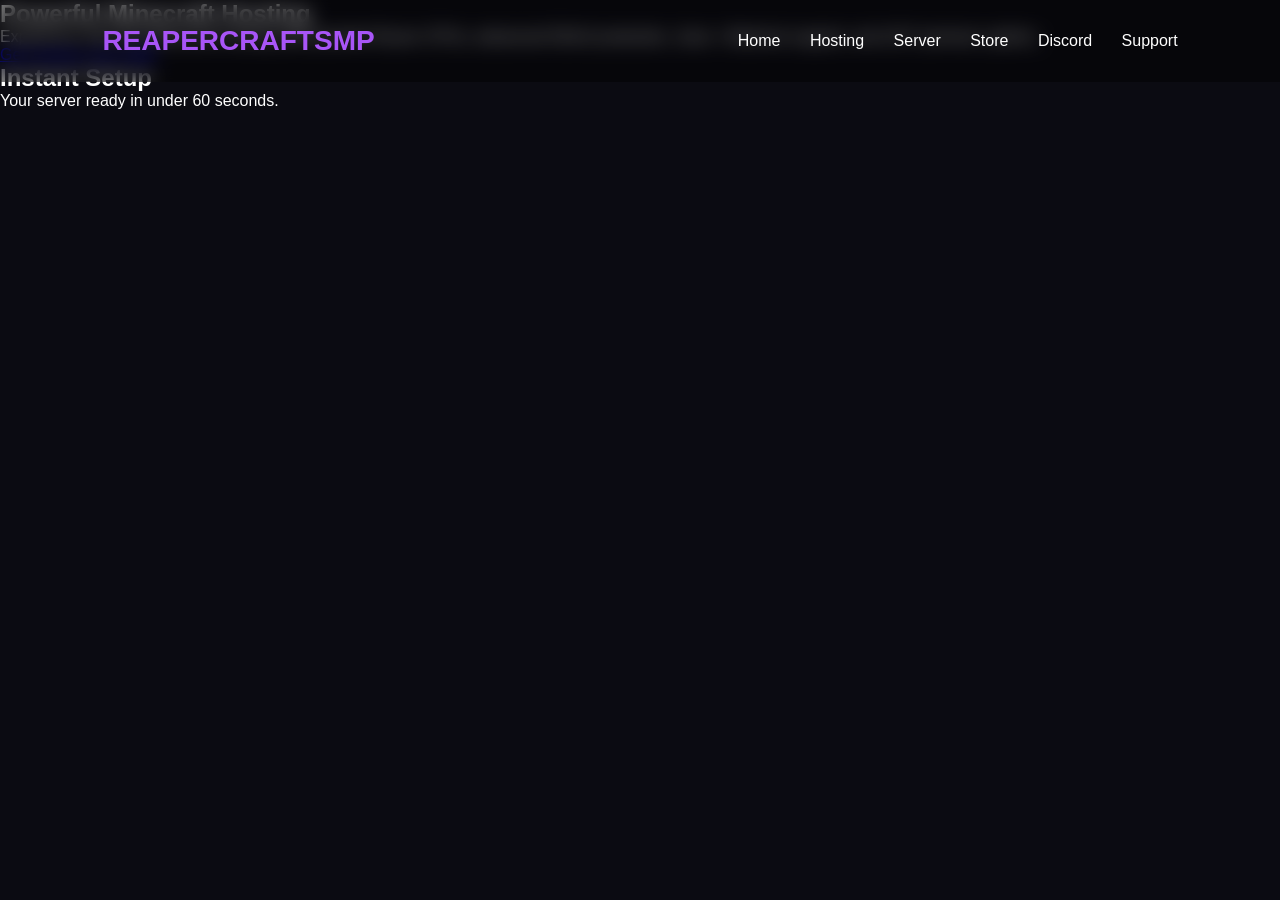
==== index.html @ 084991a5 "Add files via upload" ====
<!DOCTYPE html>
<html lang="en">
<head>
  <meta charset="UTF-8">
  <meta name="viewport" content="width=device-width, initial-scale=1.0">
  <title>ReapercraftSMP</title>
  <link rel="stylesheet" href="style.css">
</head>
<body>

  <header>
    <div class="logo">REAPERCRAFTSMP</div>

    <nav>
      <a href="#">Home</a>
      <a href="#">Hosting</a>
      <a href="#">Server</a>
      <a href="#">Store</a>
      <a href="#">Discord</a>
      <a href="#">Support</a>
    </nav>
  </header>

  <section class="hero">

    <div class="content">
      <h1>Powerful Minecraft Hosting</h1>

      <p>
        Experience ultra-fast Minecraft hosting with powerful Ryzen CPUs,
        advanced DDoS protection, Java + Bedrock support,
        and 24/7 premium uptime.
      </p>

      <div class="buttons">
        <a href="#" class="btn">Get Hosting</a>
        <a href="#" class="btn2">Join SMP</a>
      </div>
    </div>

    <div class="cards">

      <div class="card">
        <h2>Instant Setup</h2>
        <p>Your server ready in under 60 seconds.</p>
      </div>

      <div
---- style.css ----
*{
  margin:0;
  padding:0;
  box-sizing:border-box;
  font-family:Arial, sans-serif;
}

body{
  background:#0b0b12;
  color:white;
  min-height:100vh;
}

header{
  display:flex;
  justify-content:space-between;
  align-items:center;
  padding:25px 8%;
  background:rgba(0,0,0,0.4);
  backdrop-filter:blur(10px);
  position:fixed;
  width:100%;
  top:0;
}

.logo{
  font-size:28px;
  font-weight:bold;
  color:#a855f7;
}

nav a{
  color:white;
  text-decoration:none;
  margin-left:25px;
  transition:0.
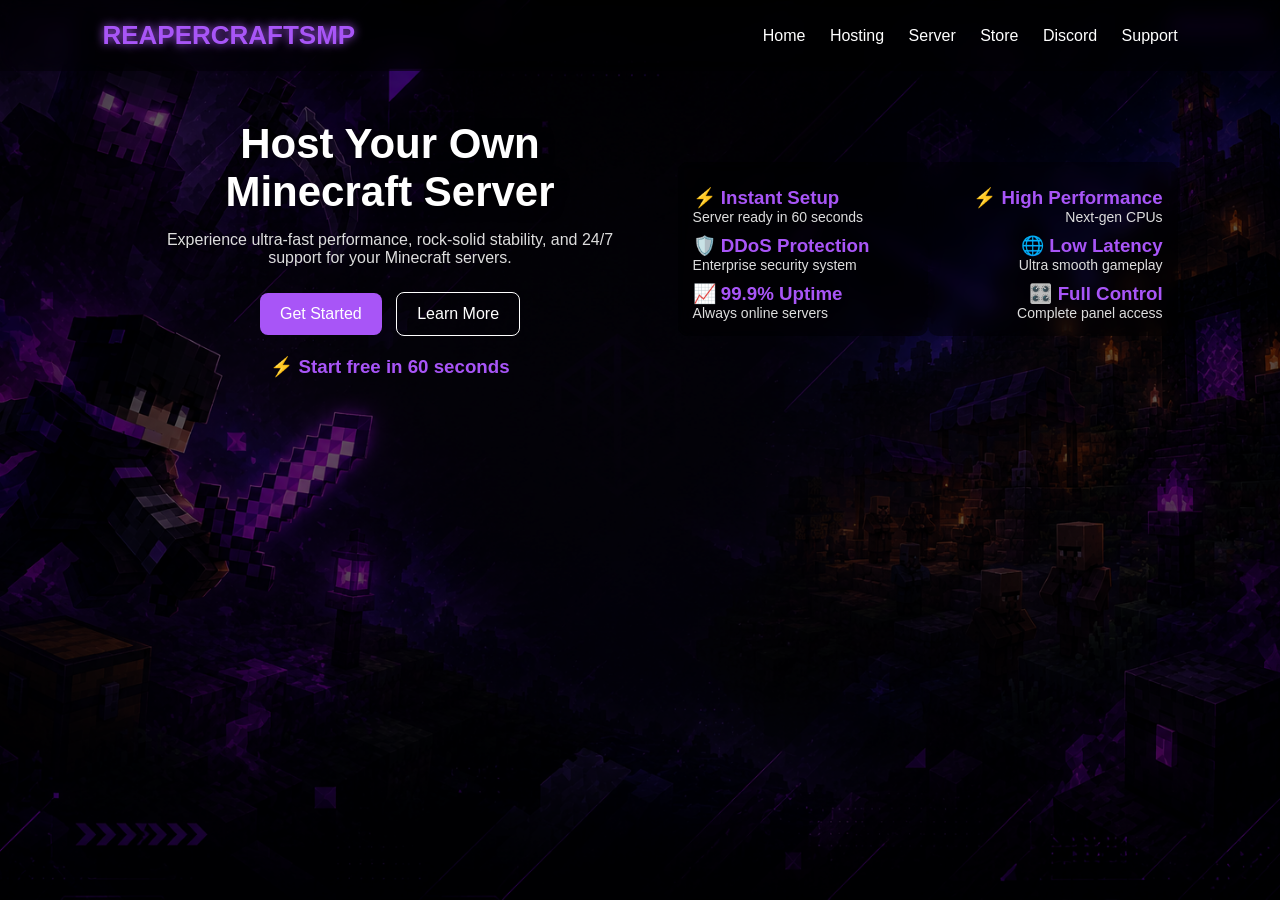
==== commit 28225277: "Add files via upload" ====
--- a/index.html
+++ b/index.html
@@ -6,8 +6,10 @@
   <title>ReapercraftSMP</title>
   <link rel="stylesheet" href="style.css">
 </head>
+
 <body>
 
+  <!-- HEADER -->
   <header>
     <div class="logo">REAPERCRAFTSMP</div>
 
@@ -21,28 +23,50 @@
     </nav>
   </header>
 
+  <!-- HERO -->
   <section class="hero">
 
-    <div class="content">
-      <h1>Powerful Minecraft Hosting</h1>
-
+    <!-- CENTER CONTENT -->
+    <div class="center">
+      <h1>Host Your Own Minecraft Server</h1>
       <p>
-        Experience ultra-fast Minecraft hosting with powerful Ryzen CPUs,
-        advanced DDoS protection, Java + Bedrock support,
-        and 24/7 premium uptime.
+        Experience ultra-fast performance, rock-solid stability,
+        and 24/7 support for your Minecraft servers.
       </p>
 
       <div class="buttons">
-        <a href="#" class="btn">Get Hosting</a>
-        <a href="#" class="btn2">Join SMP</a>
+        <a href="#" class="btn">Get Started</a>
+        <a href="#" class="btn2">Learn More</a>
       </div>
+
+      <h3 class="tag">⚡ Start free in 60 seconds</h3>
     </div>
 
-    <div class="cards">
+    <!-- LEFT -->
+    <div class="side left">
+      <h3>⚡ Instant Setup</h3>
+      <p>Server ready in 60 seconds</p>
 
-      <div class="card">
-        <h2>Instant Setup</h2>
-        <p>Your server ready in under 60 seconds.</p>
-      </div>
+      <h3>🛡️ DDoS Protection</h3>
+      <p>Enterprise security system</p>
 
-      <div+      <h3>📈 99.9% Uptime</h3>
+      <p>Always online servers</p>
+    </div>
+
+    <!-- RIGHT -->
+    <div class="side right">
+      <h3>⚡ High Performance</h3>
+      <p>Next-gen CPUs</p>
+
+      <h3>🌐 Low Latency</h3>
+      <p>Ultra smooth gameplay</p>
+
+      <h3>🎛️ Full Control</h3>
+      <p>Complete panel access</p>
+    </div>
+
+  </section>
+
+</body>
+</html>
--- a/style.css
+++ b/style.css
@@ -5,32 +5,147 @@
   font-family:Arial, sans-serif;
 }
 
+/* BACKGROUND */
 body{
-  background:#0b0b12;
+  min-height:100vh;
   color:white;
-  min-height:100vh;
+
+  background: url("minecraft-bg.jpg") no-repeat center center fixed;
+  background-size: cover;
 }
 
+/* DARK OVERLAY */
+body::before{
+  content:"";
+  position:fixed;
+  top:0;
+  left:0;
+  width:100%;
+  height:100%;
+  background:rgba(0,0,0,0.6);
+  z-index:-1;
+}
+
+/* HEADER */
 header{
   display:flex;
   justify-content:space-between;
   align-items:center;
-  padding:25px 8%;
-  background:rgba(0,0,0,0.4);
+  padding:20px 8%;
+  background:rgba(0,0,0,0.3);
   backdrop-filter:blur(10px);
   position:fixed;
   width:100%;
   top:0;
+  z-index:100;
 }
 
 .logo{
-  font-size:28px;
+  font-size:26px;
   font-weight:bold;
   color:#a855f7;
+  text-shadow:0 0 10px #a855f7;
 }
 
 nav a{
   color:white;
   text-decoration:none;
-  margin-left:25px;
-  transition:0.+  margin-left:20px;
+  transition:0.3s;
+}
+
+nav a:hover{
+  color:#a855f7;
+}
+
+/* HERO LAYOUT */
+.hero{
+  display:flex;
+  justify-content:space-between;
+  align-items:center;
+  padding:120px 8%;
+  flex-wrap:wrap;
+}
+
+/* CENTER */
+.center{
+  text-align:center;
+  max-width:450px;
+  margin:auto;
+}
+
+.center h1{
+  font-size:42px;
+  text-shadow:0 0 15px black;
+}
+
+.center p{
+  margin-top:15px;
+  color:#ddd;
+}
+
+.tag{
+  margin-top:15px;
+  color:#a855f7;
+}
+
+/* BUTTONS */
+.buttons{
+  margin-top:20px;
+}
+
+.btn, .btn2{
+  display:inline-block;
+  padding:12px 20px;
+  border-radius:8px;
+  margin:5px;
+  text-decoration:none;
+  transition:0.3s;
+}
+
+.btn{
+  background:#a855f7;
+  color:white;
+}
+
+.btn:hover{
+  box-shadow:0 0 20px #a855f7;
+  transform:scale(1.05);
+}
+
+.btn2{
+  border:1px solid white;
+  color:white;
+}
+
+.btn2:hover{
+  box-shadow:0 0 10px white;
+  transform:scale(1.05);
+}
+
+/* SIDE BOXES */
+.side{
+  width:250px;
+  background:rgba(0,0,0,0.4);
+  padding:15px;
+  border-radius:10px;
+  backdrop-filter:blur(8px);
+}
+
+.side h3{
+  color:#a855f7;
+  margin-top:10px;
+}
+
+.side p{
+  font-size:14px;
+  color:#ddd;
+}
+
+.left{
+  text-align:left;
+}
+
+.right{
+  text-align:right;
+}
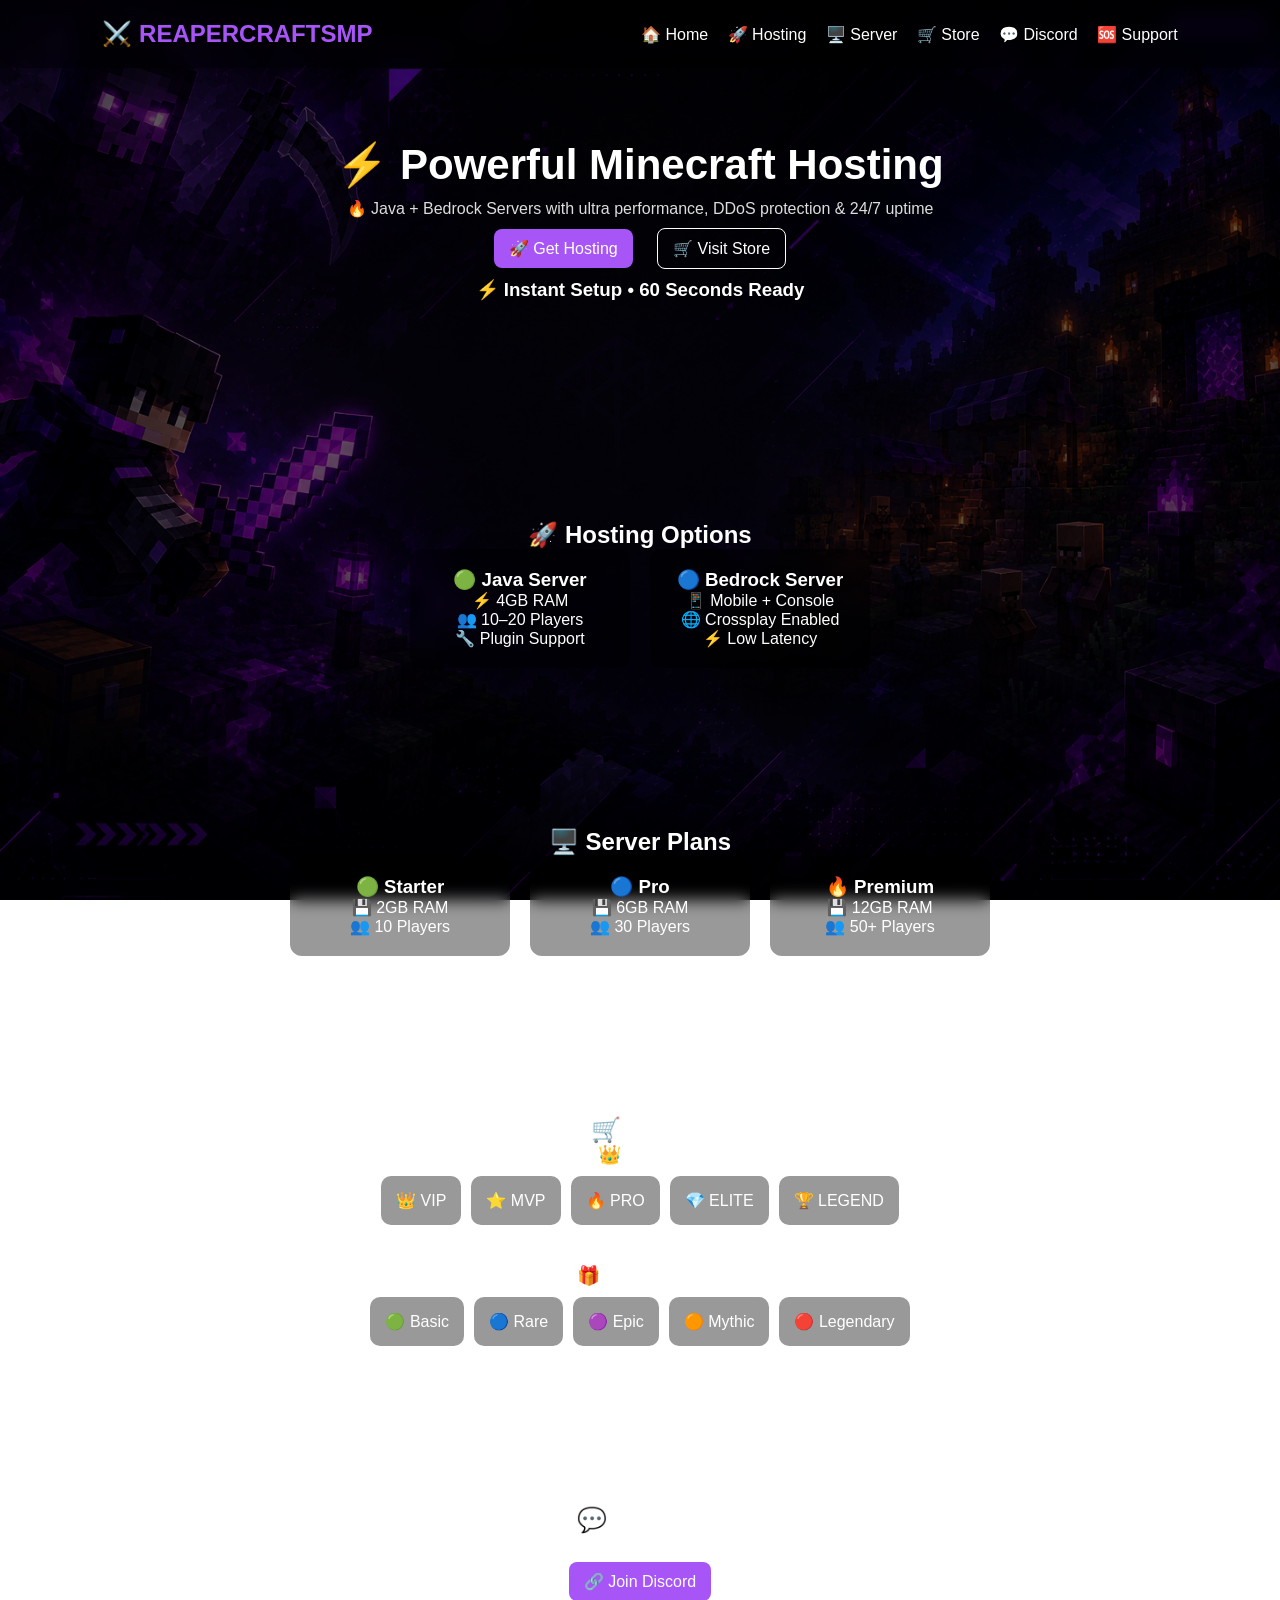
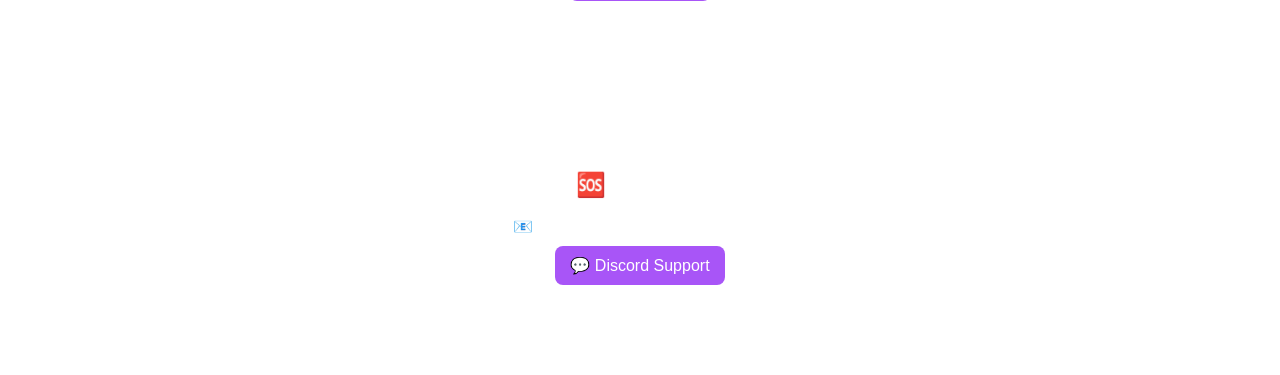
==== commit b86c6702: "Add files via upload" ====
--- a/index.html
+++ b/index.html
@@ -3,70 +3,139 @@
 <head>
   <meta charset="UTF-8">
   <meta name="viewport" content="width=device-width, initial-scale=1.0">
-  <title>ReapercraftSMP</title>
+  <title>⚔️ ReapercraftSMP</title>
   <link rel="stylesheet" href="style.css">
 </head>
 
 <body>
 
-  <!-- HEADER -->
-  <header>
-    <div class="logo">REAPERCRAFTSMP</div>
+<!-- HEADER -->
+<header>
+  <div class="logo">⚔️ REAPERCRAFTSMP</div>
 
-    <nav>
-      <a href="#">Home</a>
-      <a href="#">Hosting</a>
-      <a href="#">Server</a>
-      <a href="#">Store</a>
-      <a href="#">Discord</a>
-      <a href="#">Support</a>
-    </nav>
-  </header>
+  <nav>
+    <a href="#">🏠 Home</a>
+    <a href="#hosting">🚀 Hosting</a>
+    <a href="#server">🖥️ Server</a>
+    <a href="#store">🛒 Store</a>
+    <a href="#discord">💬 Discord</a>
+    <a href="#support">🆘 Support</a>
+  </nav>
+</header>
 
-  <!-- HERO -->
-  <section class="hero">
+<!-- HERO -->
+<section class="hero">
+  <div class="center">
+    <h1>⚡ Powerful Minecraft Hosting</h1>
+    <p>🔥 Java + Bedrock Servers with ultra performance, DDoS protection & 24/7 uptime</p>
 
-    <!-- CENTER CONTENT -->
-    <div class="center">
-      <h1>Host Your Own Minecraft Server</h1>
-      <p>
-        Experience ultra-fast performance, rock-solid stability,
-        and 24/7 support for your Minecraft servers.
-      </p>
-
-      <div class="buttons">
-        <a href="#" class="btn">Get Started</a>
-        <a href="#" class="btn2">Learn More</a>
-      </div>
-
-      <h3 class="tag">⚡ Start free in 60 seconds</h3>
+    <div class="buttons">
+      <a href="#hosting" class="btn">🚀 Get Hosting</a>
+      <a href="#store" class="btn2">🛒 Visit Store</a>
     </div>
 
-    <!-- LEFT -->
-    <div class="side left">
-      <h3>⚡ Instant Setup</h3>
-      <p>Server ready in 60 seconds</p>
+    <h3 class="tag">⚡ Instant Setup • 60 Seconds Ready</h3>
+  </div>
+</section>
 
-      <h3>🛡️ DDoS Protection</h3>
-      <p>Enterprise security system</p>
+<!-- HOSTING -->
+<section id="hosting" class="section">
+  <h2>🚀 Hosting Options</h2>
 
-      <h3>📈 99.9% Uptime</h3>
-      <p>Always online servers</p>
+  <div class="cards">
+
+    <div class="card">
+      <h3>🟢 Java Server</h3>
+      <p>⚡ 4GB RAM</p>
+      <p>👥 10–20 Players</p>
+      <p>🔧 Plugin Support</p>
     </div>
 
-    <!-- RIGHT -->
-    <div class="side right">
-      <h3>⚡ High Performance</h3>
-      <p>Next-gen CPUs</p>
-
-      <h3>🌐 Low Latency</h3>
-      <p>Ultra smooth gameplay</p>
-
-      <h3>🎛️ Full Control</h3>
-      <p>Complete panel access</p>
+    <div class="card">
+      <h3>🔵 Bedrock Server</h3>
+      <p>📱 Mobile + Console</p>
+      <p>🌐 Crossplay Enabled</p>
+      <p>⚡ Low Latency</p>
     </div>
 
-  </section>
+  </div>
+</section>
+
+<!-- SERVER -->
+<section id="server" class="section">
+  <h2>🖥️ Server Plans</h2>
+
+  <div class="cards">
+
+    <div class="card">
+      <h3>🟢 Starter</h3>
+      <p>💾 2GB RAM</p>
+      <p>👥 10 Players</p>
+    </div>
+
+    <div class="card">
+      <h3>🔵 Pro</h3>
+      <p>💾 6GB RAM</p>
+      <p>👥 30 Players</p>
+    </div>
+
+    <div class="card">
+      <h3>🔥 Premium</h3>
+      <p>💾 12GB RAM</p>
+      <p>👥 50+ Players</p>
+    </div>
+
+  </div>
+</section>
+
+<!-- STORE -->
+<section id="store" class="store">
+  <h2>🛒 Store</h2>
+
+  <h3>👑 Ranks</h3>
+
+  <div class="plans">
+
+    <div class="plan">👑 VIP</div>
+    <div class="plan">⭐ MVP</div>
+    <div class="plan">🔥 PRO</div>
+    <div class="plan">💎 ELITE</div>
+    <div class="plan">🏆 LEGEND</div>
+
+  </div>
+
+  <h3 style="margin-top:40px;">🎁 Crate Keys</h3>
+
+  <div class="plans">
+
+    <div class="plan">🟢 Basic</div>
+    <div class="plan">🔵 Rare</div>
+    <div class="plan">🟣 Epic</div>
+    <div class="plan">🟠 Mythic</div>
+    <div class="plan">🔴 Legendary</div>
+
+  </div>
+</section>
+
+<!-- DISCORD -->
+<section id="discord" class="section">
+  <h2>💬 Discord</h2>
+  <p>Join our community for updates & support</p>
+
+  <a href="https://discord.gg/YOUR-LINK" class="btn" target="_blank">
+    🔗 Join Discord
+  </a>
+</section>
+
+<!-- SUPPORT -->
+<section id="support" class="section">
+  <h2>🆘 Support</h2>
+  <p>Need help? Contact us anytime</p>
+
+  <p>📧 Email: support@reapercraft.com</p>
+
+  <a href="https://discord.gg/YOUR-LINK" class="btn">💬 Discord Support</a>
+</section>
 
 </body>
 </html>
--- a/style.css
+++ b/style.css
@@ -5,21 +5,16 @@
   font-family:Arial, sans-serif;
 }
 
-/* BACKGROUND */
 body{
   min-height:100vh;
   color:white;
-
-  background: url("minecraft-bg.jpg") no-repeat center center fixed;
-  background-size: cover;
+  background:url("minecraft-bg.jpg") no-repeat center center fixed;
+  background-size:cover;
 }
 
-/* DARK OVERLAY */
 body::before{
   content:"";
   position:fixed;
-  top:0;
-  left:0;
   width:100%;
   height:100%;
   background:rgba(0,0,0,0.6);
@@ -32,25 +27,23 @@
   justify-content:space-between;
   align-items:center;
   padding:20px 8%;
-  background:rgba(0,0,0,0.3);
-  backdrop-filter:blur(10px);
   position:fixed;
   width:100%;
   top:0;
-  z-index:100;
+  background:rgba(0,0,0,0.3);
+  backdrop-filter:blur(10px);
 }
 
 .logo{
-  font-size:26px;
+  font-size:24px;
+  color:#a855f7;
   font-weight:bold;
-  color:#a855f7;
-  text-shadow:0 0 10px #a855f7;
 }
 
 nav a{
   color:white;
   text-decoration:none;
-  margin-left:20px;
+  margin-left:15px;
   transition:0.3s;
 }
 
@@ -58,47 +51,27 @@
   color:#a855f7;
 }
 
-/* HERO LAYOUT */
+/* HERO */
 .hero{
-  display:flex;
-  justify-content:space-between;
-  align-items:center;
-  padding:120px 8%;
-  flex-wrap:wrap;
-}
-
-/* CENTER */
-.center{
+  padding:140px 8%;
   text-align:center;
-  max-width:450px;
-  margin:auto;
 }
 
 .center h1{
   font-size:42px;
-  text-shadow:0 0 15px black;
 }
 
 .center p{
-  margin-top:15px;
+  margin-top:10px;
   color:#ddd;
 }
 
-.tag{
-  margin-top:15px;
-  color:#a855f7;
-}
-
 /* BUTTONS */
-.buttons{
-  margin-top:20px;
-}
-
 .btn, .btn2{
   display:inline-block;
-  padding:12px 20px;
+  padding:10px 15px;
+  margin:10px;
   border-radius:8px;
-  margin:5px;
   text-decoration:none;
   transition:0.3s;
 }
@@ -109,8 +82,7 @@
 }
 
 .btn:hover{
-  box-shadow:0 0 20px #a855f7;
-  transform:scale(1.05);
+  box-shadow:0 0 15px #a855f7;
 }
 
 .btn2{
@@ -118,34 +90,55 @@
   color:white;
 }
 
-.btn2:hover{
-  box-shadow:0 0 10px white;
-  transform:scale(1.05);
+/* SECTIONS */
+.section{
+  padding:80px 8%;
+  text-align:center;
 }
 
-/* SIDE BOXES */
-.side{
-  width:250px;
+.cards{
+  display:flex;
+  justify-content:center;
+  gap:20px;
+  flex-wrap:wrap;
+}
+
+.card{
+  background:rgba(0,0,0,0.4);
+  padding:20px;
+  border-radius:12px;
+  width:220px;
+  backdrop-filter:blur(8px);
+  transition:0.3s;
+}
+
+.card:hover{
+  transform:scale(1.05);
+  box-shadow:0 0 15px #a855f7;
+}
+
+/* STORE */
+.store{
+  padding:80px 8%;
+  text-align:center;
+}
+
+.plans{
+  display:flex;
+  justify-content:center;
+  gap:10px;
+  flex-wrap:wrap;
+  margin-top:10px;
+}
+
+.plan{
   background:rgba(0,0,0,0.4);
   padding:15px;
   border-radius:10px;
-  backdrop-filter:blur(8px);
+  transition:0.3s;
 }
 
-.side h3{
-  color:#a855f7;
-  margin-top:10px;
-}
-
-.side p{
-  font-size:14px;
-  color:#ddd;
-}
-
-.left{
-  text-align:left;
-}
-
-.right{
-  text-align:right;
+.plan:hover{
+  transform:scale(1.1);
+  box-shadow:0 0 15px #a855f7;
 }
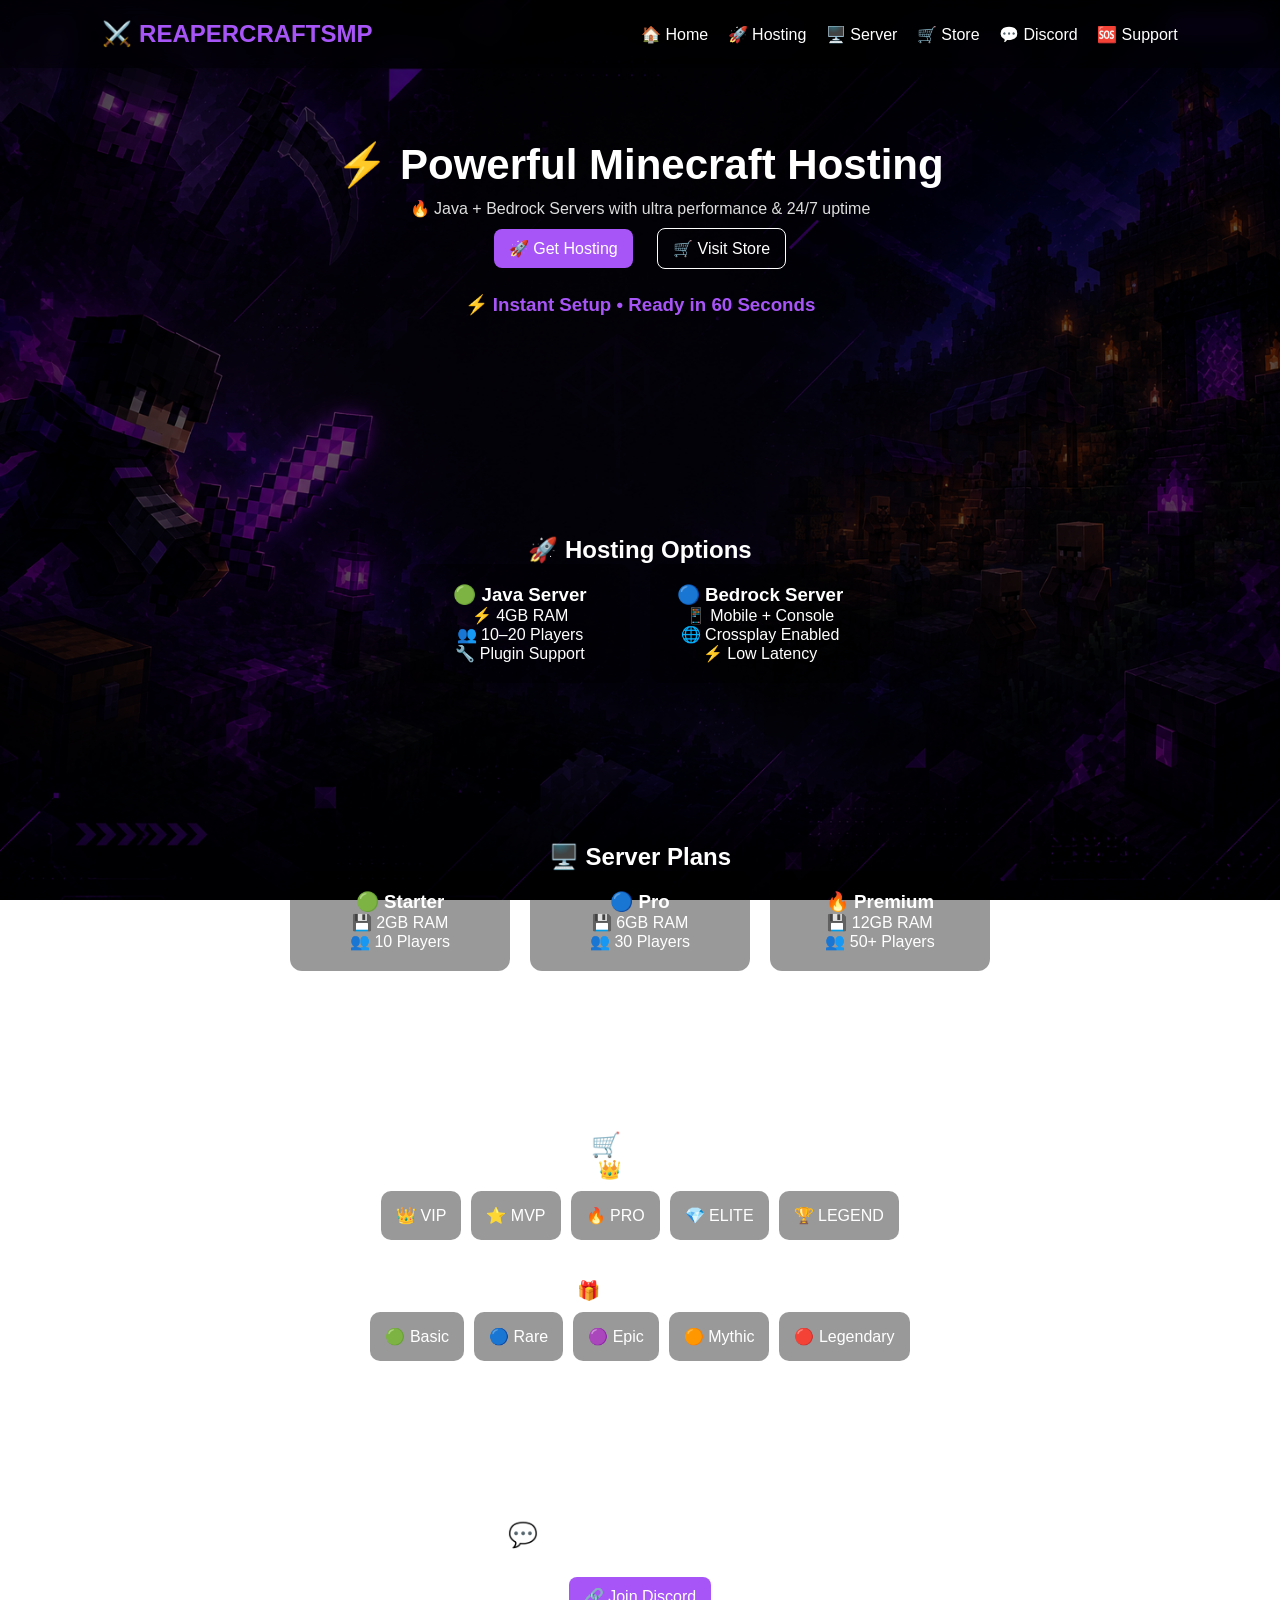
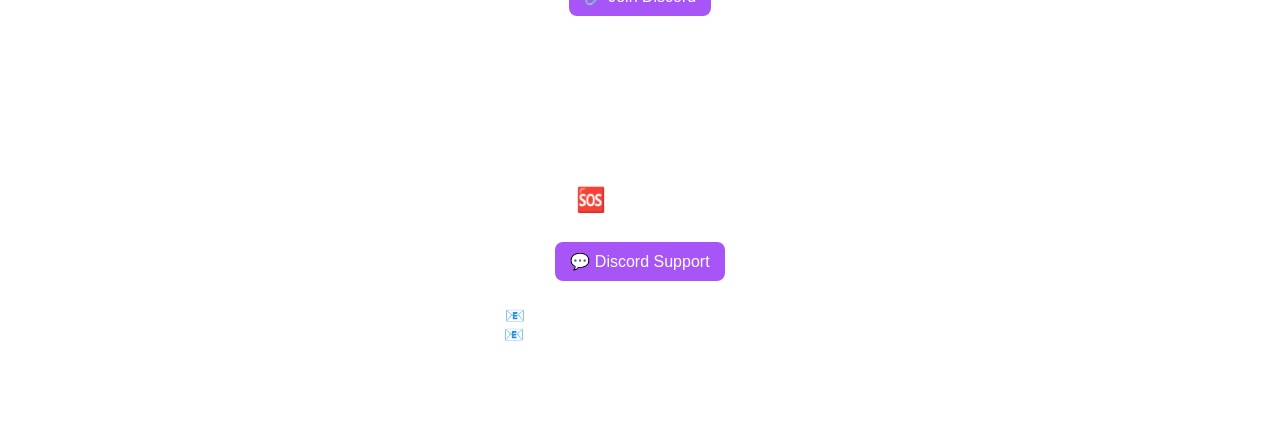
==== commit 35b38377: "Add files via upload" ====
--- a/index.html
+++ b/index.html
@@ -27,14 +27,14 @@
 <section class="hero">
   <div class="center">
     <h1>⚡ Powerful Minecraft Hosting</h1>
-    <p>🔥 Java + Bedrock Servers with ultra performance, DDoS protection & 24/7 uptime</p>
+    <p>🔥 Java + Bedrock Servers with ultra performance & 24/7 uptime</p>
 
     <div class="buttons">
       <a href="#hosting" class="btn">🚀 Get Hosting</a>
       <a href="#store" class="btn2">🛒 Visit Store</a>
     </div>
 
-    <h3 class="tag">⚡ Instant Setup • 60 Seconds Ready</h3>
+    <h3 class="tag">⚡ Instant Setup • Ready in 60 Seconds</h3>
   </div>
 </section>
 
@@ -61,7 +61,7 @@
   </div>
 </section>
 
-<!-- SERVER -->
+<!-- SERVER PLANS -->
 <section id="server" class="section">
   <h2>🖥️ Server Plans</h2>
 
@@ -95,34 +95,30 @@
   <h3>👑 Ranks</h3>
 
   <div class="plans">
-
     <div class="plan">👑 VIP</div>
     <div class="plan">⭐ MVP</div>
     <div class="plan">🔥 PRO</div>
     <div class="plan">💎 ELITE</div>
     <div class="plan">🏆 LEGEND</div>
-
   </div>
 
   <h3 style="margin-top:40px;">🎁 Crate Keys</h3>
 
   <div class="plans">
-
     <div class="plan">🟢 Basic</div>
     <div class="plan">🔵 Rare</div>
     <div class="plan">🟣 Epic</div>
     <div class="plan">🟠 Mythic</div>
     <div class="plan">🔴 Legendary</div>
-
   </div>
 </section>
 
 <!-- DISCORD -->
 <section id="discord" class="section">
-  <h2>💬 Discord</h2>
-  <p>Join our community for updates & support</p>
+  <h2>💬 Discord Community</h2>
+  <p>Join our official server for updates & support</p>
 
-  <a href="https://discord.gg/YOUR-LINK" class="btn" target="_blank">
+  <a href="https://discord.gg/eFbpdq5hZH" class="btn" target="_blank">
     🔗 Join Discord
   </a>
 </section>
@@ -132,9 +128,12 @@
   <h2>🆘 Support</h2>
   <p>Need help? Contact us anytime</p>
 
-  <p>📧 Email: support@reapercraft.com</p>
+  <a href="https://discord.gg/eFbpdq5hZH" class="btn" target="_blank">
+    💬 Discord Support
+  </a>
 
-  <a href="https://discord.gg/YOUR-LINK" class="btn">💬 Discord Support</a>
+  <p style="margin-top:15px;">📧 Email: reapercraftsmp@gmail.com</p>
+  <p>📧 Email: aadixgamer499@gmail.com</p>
 </section>
 
 </body>
--- a/style.css
+++ b/style.css
@@ -62,8 +62,13 @@
 }
 
 .center p{
+  color:#ddd;
   margin-top:10px;
-  color:#ddd;
+}
+
+.tag{
+  margin-top:15px;
+  color:#a855f7;
 }
 
 /* BUTTONS */
@@ -108,7 +113,6 @@
   padding:20px;
   border-radius:12px;
   width:220px;
-  backdrop-filter:blur(8px);
   transition:0.3s;
 }
 
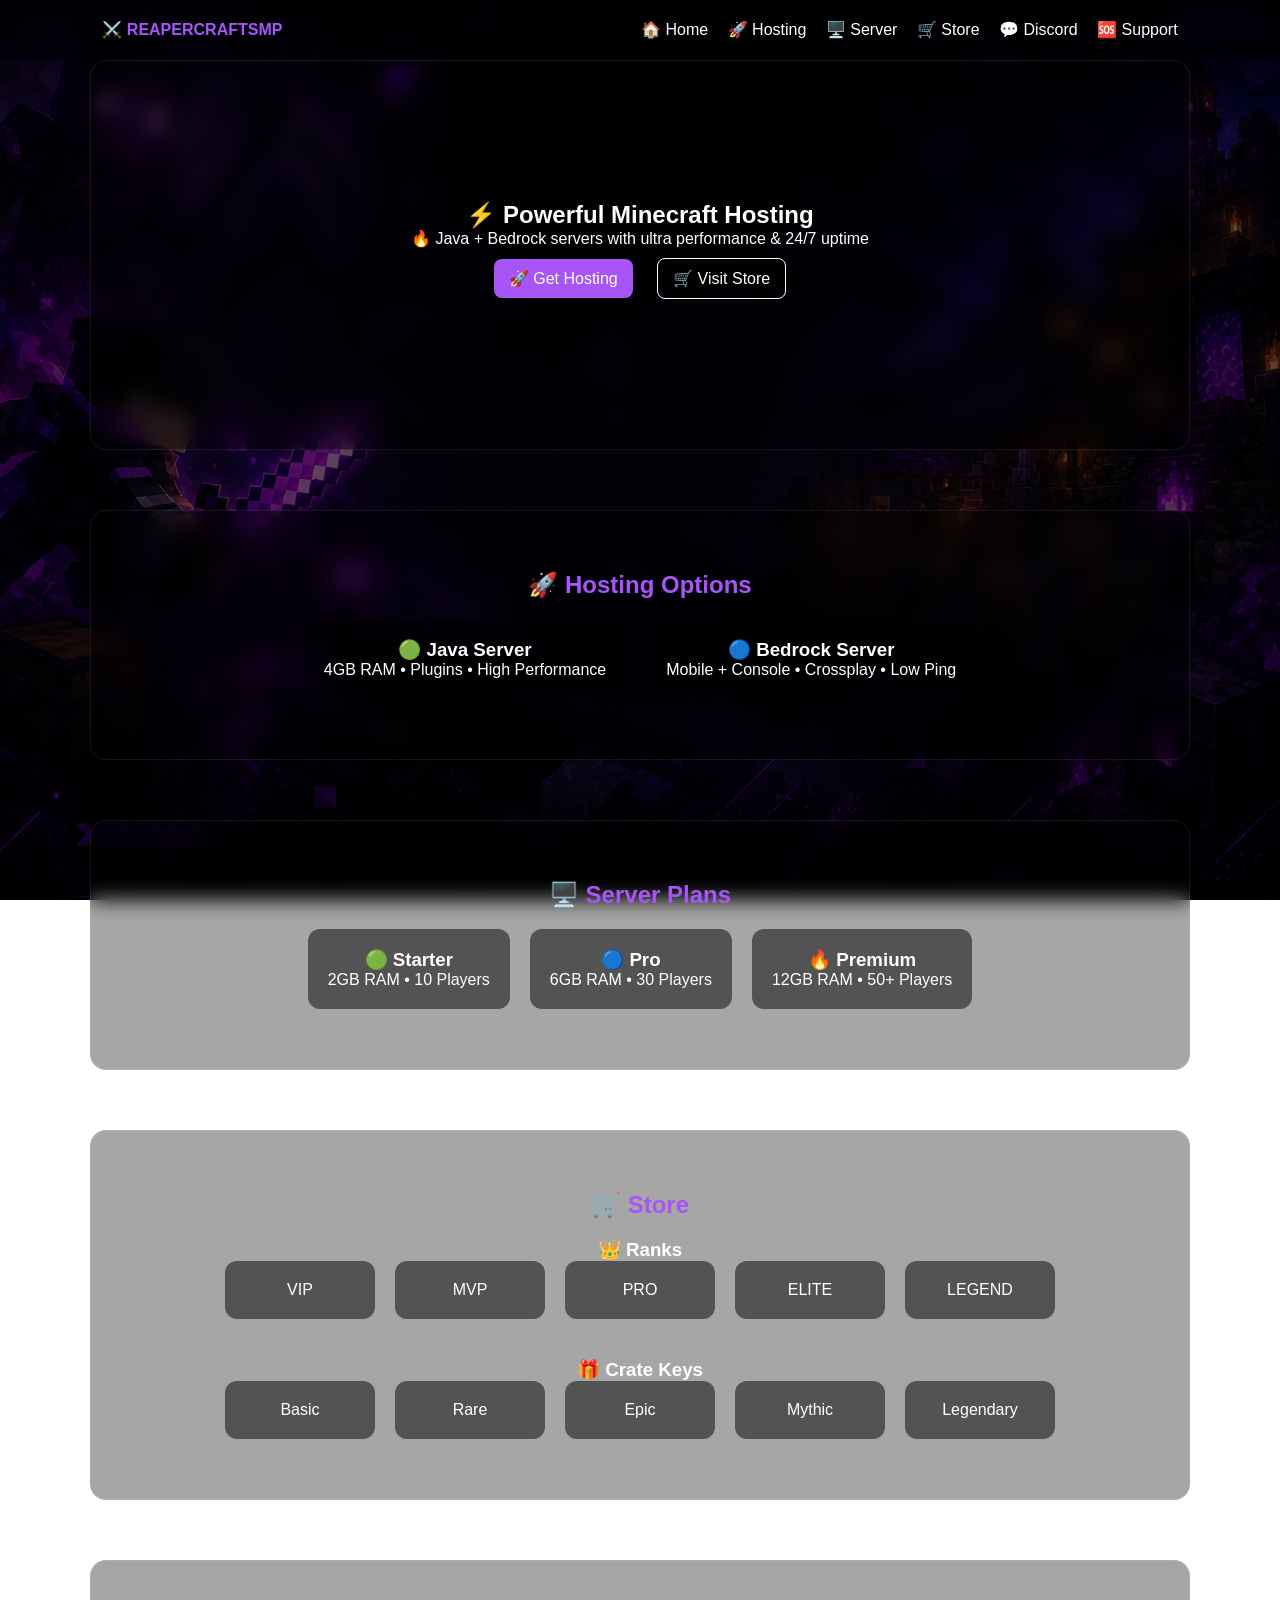
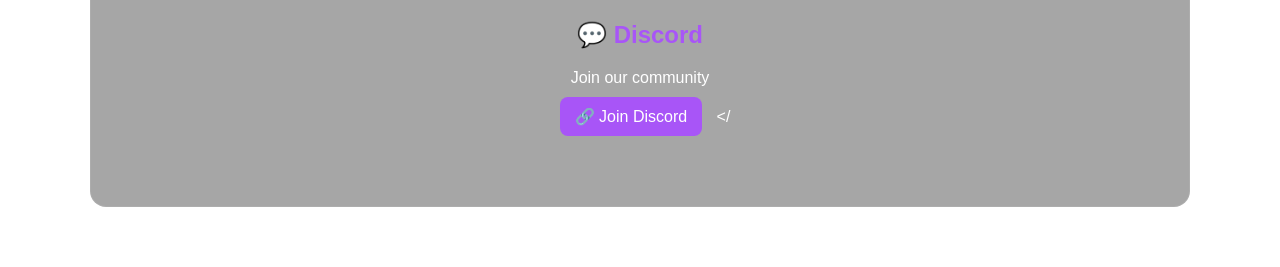
==== commit 5c3d1cf2: "Add files via upload" ====
--- a/index.html
+++ b/index.html
@@ -14,7 +14,7 @@
   <div class="logo">⚔️ REAPERCRAFTSMP</div>
 
   <nav>
-    <a href="#">🏠 Home</a>
+    <a href="#home">🏠 Home</a>
     <a href="#hosting">🚀 Hosting</a>
     <a href="#server">🖥️ Server</a>
     <a href="#store">🛒 Store</a>
@@ -23,118 +23,85 @@
   </nav>
 </header>
 
-<!-- HERO -->
-<section class="hero">
-  <div class="center">
-    <h1>⚡ Powerful Minecraft Hosting</h1>
-    <p>🔥 Java + Bedrock Servers with ultra performance & 24/7 uptime</p>
+<!-- HOME -->
+<section id="home" class="hero">
+  <h1>⚡ Powerful Minecraft Hosting</h1>
+  <p>🔥 Java + Bedrock servers with ultra performance & 24/7 uptime</p>
 
-    <div class="buttons">
-      <a href="#hosting" class="btn">🚀 Get Hosting</a>
-      <a href="#store" class="btn2">🛒 Visit Store</a>
-    </div>
-
-    <h3 class="tag">⚡ Instant Setup • Ready in 60 Seconds</h3>
+  <div class="buttons">
+    <a href="#hosting" class="btn">🚀 Get Hosting</a>
+    <a href="#store" class="btn2">🛒 Visit Store</a>
   </div>
 </section>
 
 <!-- HOSTING -->
-<section id="hosting" class="section">
+<section id="hosting">
   <h2>🚀 Hosting Options</h2>
 
   <div class="cards">
-
     <div class="card">
       <h3>🟢 Java Server</h3>
-      <p>⚡ 4GB RAM</p>
-      <p>👥 10–20 Players</p>
-      <p>🔧 Plugin Support</p>
+      <p>4GB RAM • Plugins • High Performance</p>
     </div>
 
     <div class="card">
       <h3>🔵 Bedrock Server</h3>
-      <p>📱 Mobile + Console</p>
-      <p>🌐 Crossplay Enabled</p>
-      <p>⚡ Low Latency</p>
+      <p>Mobile + Console • Crossplay • Low Ping</p>
     </div>
-
   </div>
 </section>
 
-<!-- SERVER PLANS -->
-<section id="server" class="section">
+<!-- SERVER -->
+<section id="server">
   <h2>🖥️ Server Plans</h2>
 
   <div class="cards">
-
     <div class="card">
       <h3>🟢 Starter</h3>
-      <p>💾 2GB RAM</p>
-      <p>👥 10 Players</p>
+      <p>2GB RAM • 10 Players</p>
     </div>
 
     <div class="card">
       <h3>🔵 Pro</h3>
-      <p>💾 6GB RAM</p>
-      <p>👥 30 Players</p>
+      <p>6GB RAM • 30 Players</p>
     </div>
 
     <div class="card">
       <h3>🔥 Premium</h3>
-      <p>💾 12GB RAM</p>
-      <p>👥 50+ Players</p>
+      <p>12GB RAM • 50+ Players</p>
     </div>
-
   </div>
 </section>
 
 <!-- STORE -->
-<section id="store" class="store">
+<section id="store">
   <h2>🛒 Store</h2>
 
   <h3>👑 Ranks</h3>
-
-  <div class="plans">
-    <div class="plan">👑 VIP</div>
-    <div class="plan">⭐ MVP</div>
-    <div class="plan">🔥 PRO</div>
-    <div class="plan">💎 ELITE</div>
-    <div class="plan">🏆 LEGEND</div>
+  <div class="cards">
+    <div class="card">VIP</div>
+    <div class="card">MVP</div>
+    <div class="card">PRO</div>
+    <div class="card">ELITE</div>
+    <div class="card">LEGEND</div>
   </div>
 
   <h3 style="margin-top:40px;">🎁 Crate Keys</h3>
-
-  <div class="plans">
-    <div class="plan">🟢 Basic</div>
-    <div class="plan">🔵 Rare</div>
-    <div class="plan">🟣 Epic</div>
-    <div class="plan">🟠 Mythic</div>
-    <div class="plan">🔴 Legendary</div>
+  <div class="cards">
+    <div class="card">Basic</div>
+    <div class="card">Rare</div>
+    <div class="card">Epic</div>
+    <div class="card">Mythic</div>
+    <div class="card">Legendary</div>
   </div>
 </section>
 
 <!-- DISCORD -->
-<section id="discord" class="section">
-  <h2>💬 Discord Community</h2>
-  <p>Join our official server for updates & support</p>
+<section id="discord">
+  <h2>💬 Discord</h2>
+  <p>Join our community</p>
 
-  <a href="https://discord.gg/eFbpdq5hZH" class="btn" target="_blank">
+  <a class="btn" href="https://discord.gg/eFbpdq5hZH" target="_blank">
     🔗 Join Discord
   </a>
-</section>
-
-<!-- SUPPORT -->
-<section id="support" class="section">
-  <h2>🆘 Support</h2>
-  <p>Need help? Contact us anytime</p>
-
-  <a href="https://discord.gg/eFbpdq5hZH" class="btn" target="_blank">
-    💬 Discord Support
-  </a>
-
-  <p style="margin-top:15px;">📧 Email: reapercraftsmp@gmail.com</p>
-  <p>📧 Email: aadixgamer499@gmail.com</p>
-</section>
-
-</body>
-</html>+</
--- a/style.css
+++ b/style.css
@@ -2,19 +2,21 @@
   margin:0;
   padding:0;
   box-sizing:border-box;
-  font-family:Arial, sans-serif;
+  font-family:Arial;
 }
 
 body{
-  min-height:100vh;
-  color:white;
   background:url("minecraft-bg.jpg") no-repeat center center fixed;
   background-size:cover;
+  color:white;
 }
 
+/* DARK OVERLAY */
 body::before{
   content:"";
   position:fixed;
+  top:0;
+  left:0;
   width:100%;
   height:100%;
   background:rgba(0,0,0,0.6);
@@ -25,26 +27,23 @@
 header{
   display:flex;
   justify-content:space-between;
-  align-items:center;
   padding:20px 8%;
   position:fixed;
   width:100%;
   top:0;
-  background:rgba(0,0,0,0.3);
+  background:rgba(0,0,0,0.4);
   backdrop-filter:blur(10px);
 }
 
 .logo{
-  font-size:24px;
   color:#a855f7;
   font-weight:bold;
 }
 
 nav a{
   color:white;
+  margin-left:15px;
   text-decoration:none;
-  margin-left:15px;
-  transition:0.3s;
 }
 
 nav a:hover{
@@ -57,18 +56,42 @@
   text-align:center;
 }
 
-.center h1{
-  font-size:42px;
+/* SECTIONS (MAIN FIX 🔥) */
+section{
+  margin:60px auto;
+  padding:60px 8%;
+  max-width:1100px;
+  background:rgba(0,0,0,0.35);
+  border-radius:16px;
+  border:1px solid rgba(255,255,255,0.08);
+  backdrop-filter:blur(10px);
+  text-align:center;
 }
 
-.center p{
-  color:#ddd;
-  margin-top:10px;
+h2{
+  color:#a855f7;
+  margin-bottom:20px;
 }
 
-.tag{
-  margin-top:15px;
-  color:#a855f7;
+/* CARDS */
+.cards{
+  display:flex;
+  justify-content:center;
+  flex-wrap:wrap;
+  gap:20px;
+}
+
+.card{
+  background:rgba(0,0,0,0.5);
+  padding:20px;
+  border-radius:12px;
+  min-width:150px;
+  transition:0.3s;
+}
+
+.card:hover{
+  transform:scale(1.05);
+  box-shadow:0 0 15px #a855f7;
 }
 
 /* BUTTONS */
@@ -78,7 +101,6 @@
   margin:10px;
   border-radius:8px;
   text-decoration:none;
-  transition:0.3s;
 }
 
 .btn{
@@ -93,56 +115,4 @@
 .btn2{
   border:1px solid white;
   color:white;
-}
-
-/* SECTIONS */
-.section{
-  padding:80px 8%;
-  text-align:center;
-}
-
-.cards{
-  display:flex;
-  justify-content:center;
-  gap:20px;
-  flex-wrap:wrap;
-}
-
-.card{
-  background:rgba(0,0,0,0.4);
-  padding:20px;
-  border-radius:12px;
-  width:220px;
-  transition:0.3s;
-}
-
-.card:hover{
-  transform:scale(1.05);
-  box-shadow:0 0 15px #a855f7;
-}
-
-/* STORE */
-.store{
-  padding:80px 8%;
-  text-align:center;
-}
-
-.plans{
-  display:flex;
-  justify-content:center;
-  gap:10px;
-  flex-wrap:wrap;
-  margin-top:10px;
-}
-
-.plan{
-  background:rgba(0,0,0,0.4);
-  padding:15px;
-  border-radius:10px;
-  transition:0.3s;
-}
-
-.plan:hover{
-  transform:scale(1.1);
-  box-shadow:0 0 15px #a855f7;
 }
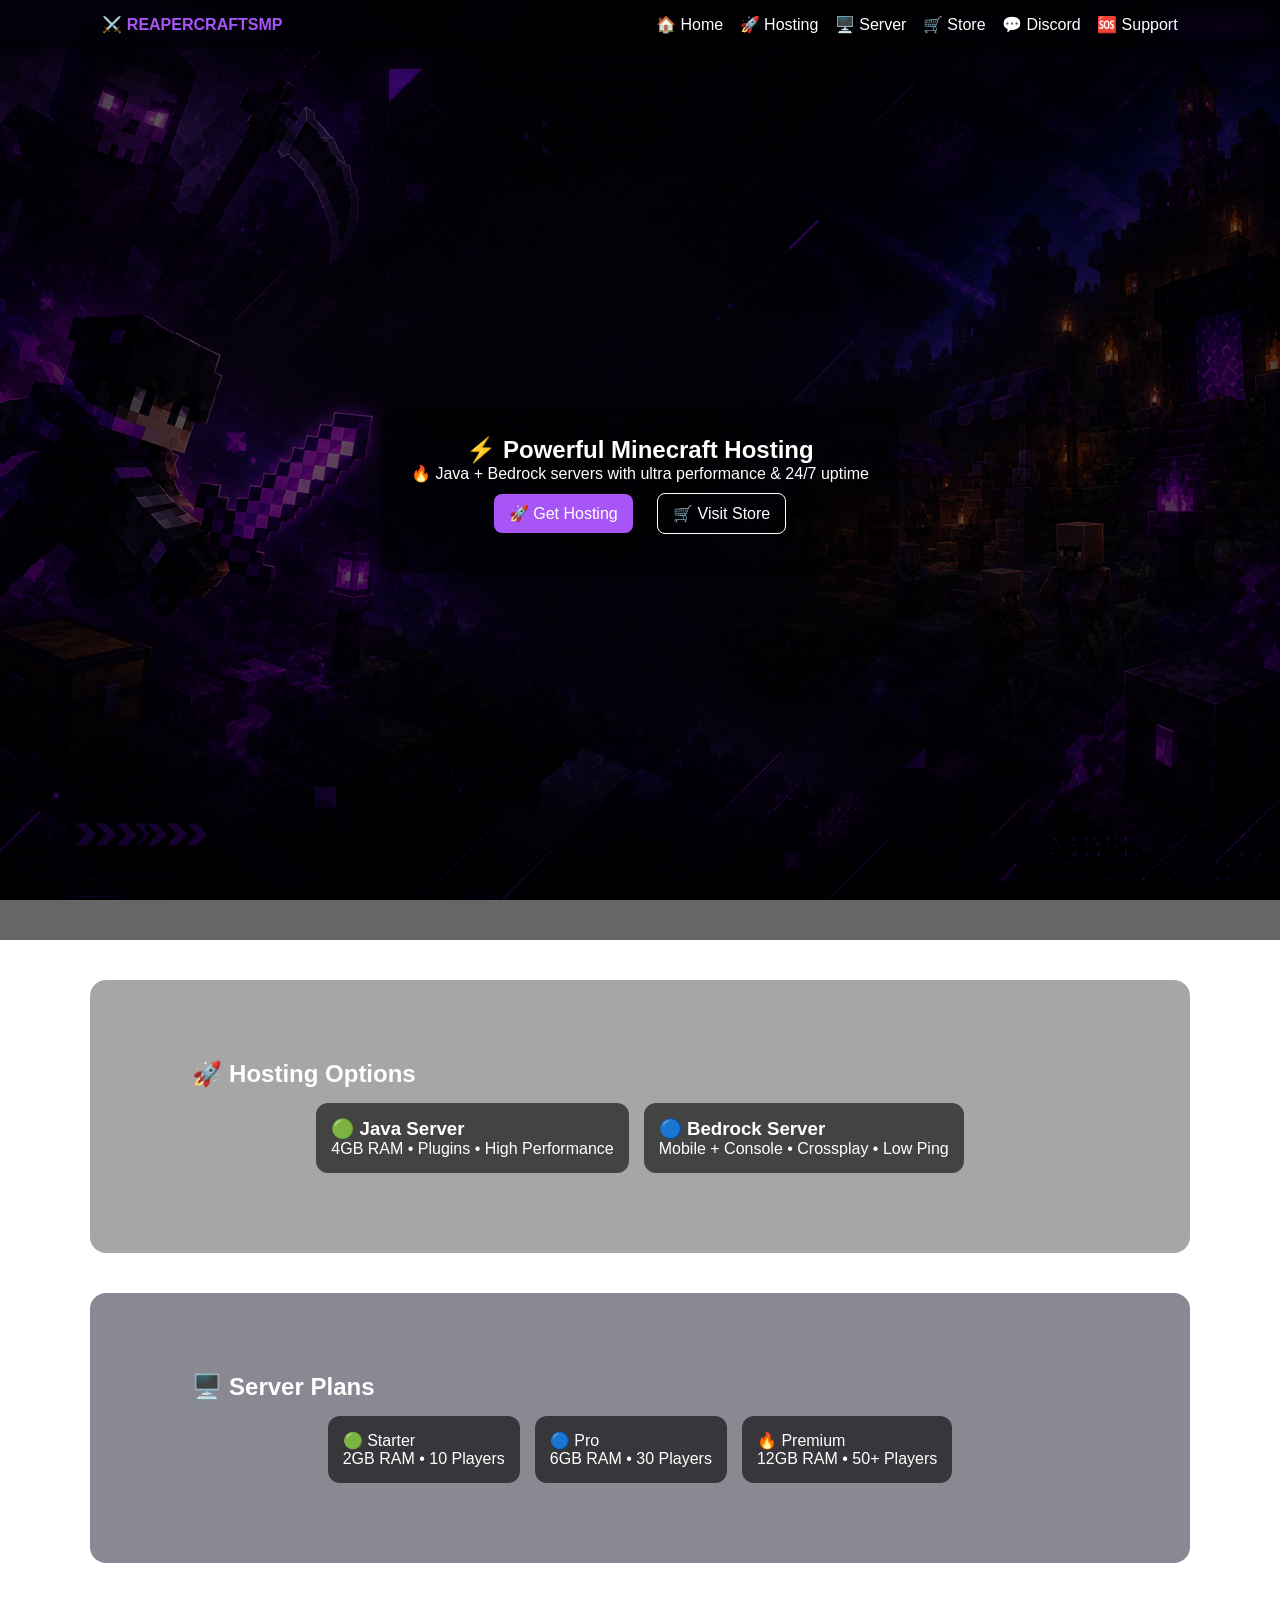
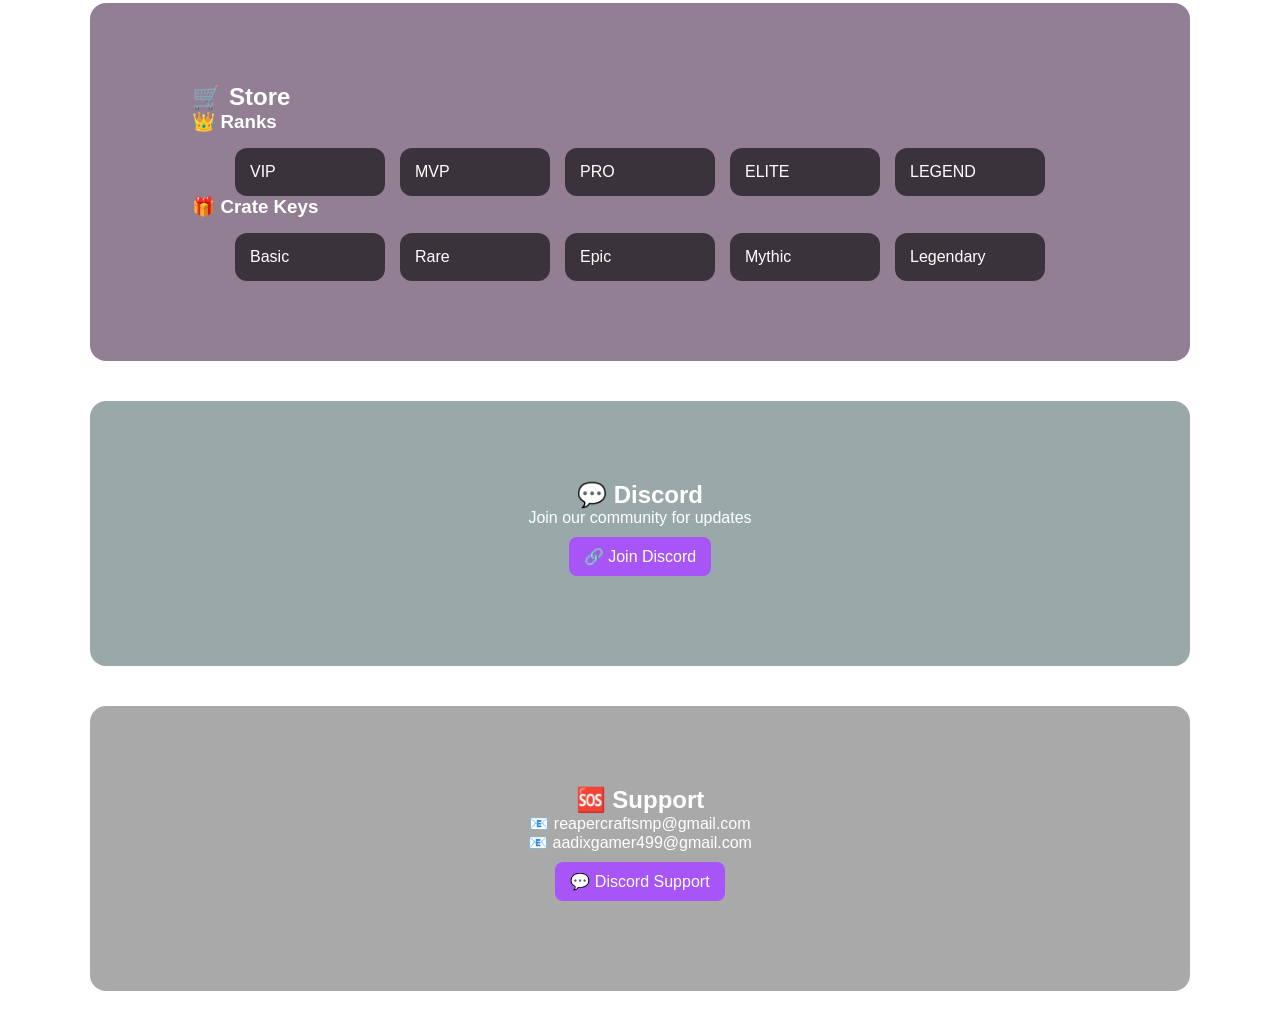
==== commit 3fb0f006: "Add files via upload" ====
--- a/index.html
+++ b/index.html
@@ -24,18 +24,18 @@
 </header>
 
 <!-- HOME -->
-<section id="home" class="hero">
-  <h1>⚡ Powerful Minecraft Hosting</h1>
-  <p>🔥 Java + Bedrock servers with ultra performance & 24/7 uptime</p>
+<section id="home" class="home">
+  <div class="box">
+    <h1>⚡ Powerful Minecraft Hosting</h1>
+    <p>🔥 Java + Bedrock servers with ultra performance & 24/7 uptime</p>
 
-  <div class="buttons">
     <a href="#hosting" class="btn">🚀 Get Hosting</a>
     <a href="#store" class="btn2">🛒 Visit Store</a>
   </div>
 </section>
 
 <!-- HOSTING -->
-<section id="hosting">
+<section id="hosting" class="hosting">
   <h2>🚀 Hosting Options</h2>
 
   <div class="cards">
@@ -52,29 +52,18 @@
 </section>
 
 <!-- SERVER -->
-<section id="server">
+<section id="server" class="server">
   <h2>🖥️ Server Plans</h2>
 
   <div class="cards">
-    <div class="card">
-      <h3>🟢 Starter</h3>
-      <p>2GB RAM • 10 Players</p>
-    </div>
-
-    <div class="card">
-      <h3>🔵 Pro</h3>
-      <p>6GB RAM • 30 Players</p>
-    </div>
-
-    <div class="card">
-      <h3>🔥 Premium</h3>
-      <p>12GB RAM • 50+ Players</p>
-    </div>
+    <div class="card">🟢 Starter<br>2GB RAM • 10 Players</div>
+    <div class="card">🔵 Pro<br>6GB RAM • 30 Players</div>
+    <div class="card">🔥 Premium<br>12GB RAM • 50+ Players</div>
   </div>
 </section>
 
 <!-- STORE -->
-<section id="store">
+<section id="store" class="store">
   <h2>🛒 Store</h2>
 
   <h3>👑 Ranks</h3>
@@ -86,7 +75,7 @@
     <div class="card">LEGEND</div>
   </div>
 
-  <h3 style="margin-top:40px;">🎁 Crate Keys</h3>
+  <h3>🎁 Crate Keys</h3>
   <div class="cards">
     <div class="card">Basic</div>
     <div class="card">Rare</div>
@@ -97,11 +86,26 @@
 </section>
 
 <!-- DISCORD -->
-<section id="discord">
+<section id="discord" class="discord">
   <h2>💬 Discord</h2>
-  <p>Join our community</p>
+  <p>Join our community for updates</p>
 
   <a class="btn" href="https://discord.gg/eFbpdq5hZH" target="_blank">
     🔗 Join Discord
   </a>
-</+</section>
+
+<!-- SUPPORT -->
+<section id="support" class="support">
+  <h2>🆘 Support</h2>
+
+  <p>📧 reapercraftsmp@gmail.com</p>
+  <p>📧 aadixgamer499@gmail.com</p>
+
+  <a class="btn" href="https://discord.gg/eFbpdq5hZH" target="_blank">
+    💬 Discord Support
+  </a>
+</section>
+
+</body>
+</html>
--- a/style.css
+++ b/style.css
@@ -11,12 +11,10 @@
   color:white;
 }
 
-/* DARK OVERLAY */
+/* DARK LAYER */
 body::before{
   content:"";
   position:fixed;
-  top:0;
-  left:0;
   width:100%;
   height:100%;
   background:rgba(0,0,0,0.6);
@@ -27,11 +25,11 @@
 header{
   display:flex;
   justify-content:space-between;
-  padding:20px 8%;
+  padding:15px 8%;
   position:fixed;
   width:100%;
   top:0;
-  background:rgba(0,0,0,0.4);
+  background:rgba(0,0,0,0.6);
   backdrop-filter:blur(10px);
 }
 
@@ -42,7 +40,7 @@
 
 nav a{
   color:white;
-  margin-left:15px;
+  margin-left:12px;
   text-decoration:none;
 }
 
@@ -50,27 +48,54 @@
   color:#a855f7;
 }
 
-/* HERO */
-.hero{
-  padding:140px 8%;
+/* HOME */
+.home{
+  height:100vh;
+  display:flex;
+  justify-content:center;
+  align-items:center;
   text-align:center;
 }
 
-/* SECTIONS (MAIN FIX 🔥) */
+.box{
+  background:rgba(0,0,0,0.5);
+  padding:30px;
+  border-radius:15px;
+}
+
+/* SECTIONS */
 section{
-  margin:60px auto;
-  padding:60px 8%;
+  padding:80px 8%;
+  margin:40px auto;
   max-width:1100px;
+  border-radius:16px;
+}
+
+/* HOSTING */
+.hosting{
   background:rgba(0,0,0,0.35);
-  border-radius:16px;
-  border:1px solid rgba(255,255,255,0.08);
-  backdrop-filter:blur(10px);
+}
+
+/* SERVER */
+.server{
+  background:rgba(20,20,40,0.5);
+}
+
+/* STORE */
+.store{
+  background:rgba(40,0,40,0.5);
+}
+
+/* DISCORD */
+.discord{
+  background:rgba(0,40,40,0.4);
   text-align:center;
 }
 
-h2{
-  color:#a855f7;
-  margin-bottom:20px;
+/* SUPPORT */
+.support{
+  background:rgba(40,40,40,0.4);
+  text-align:center;
 }
 
 /* CARDS */
@@ -78,12 +103,13 @@
   display:flex;
   justify-content:center;
   flex-wrap:wrap;
-  gap:20px;
+  gap:15px;
+  margin-top:15px;
 }
 
 .card{
-  background:rgba(0,0,0,0.5);
-  padding:20px;
+  background:rgba(0,0,0,0.6);
+  padding:15px;
   border-radius:12px;
   min-width:150px;
   transition:0.3s;
